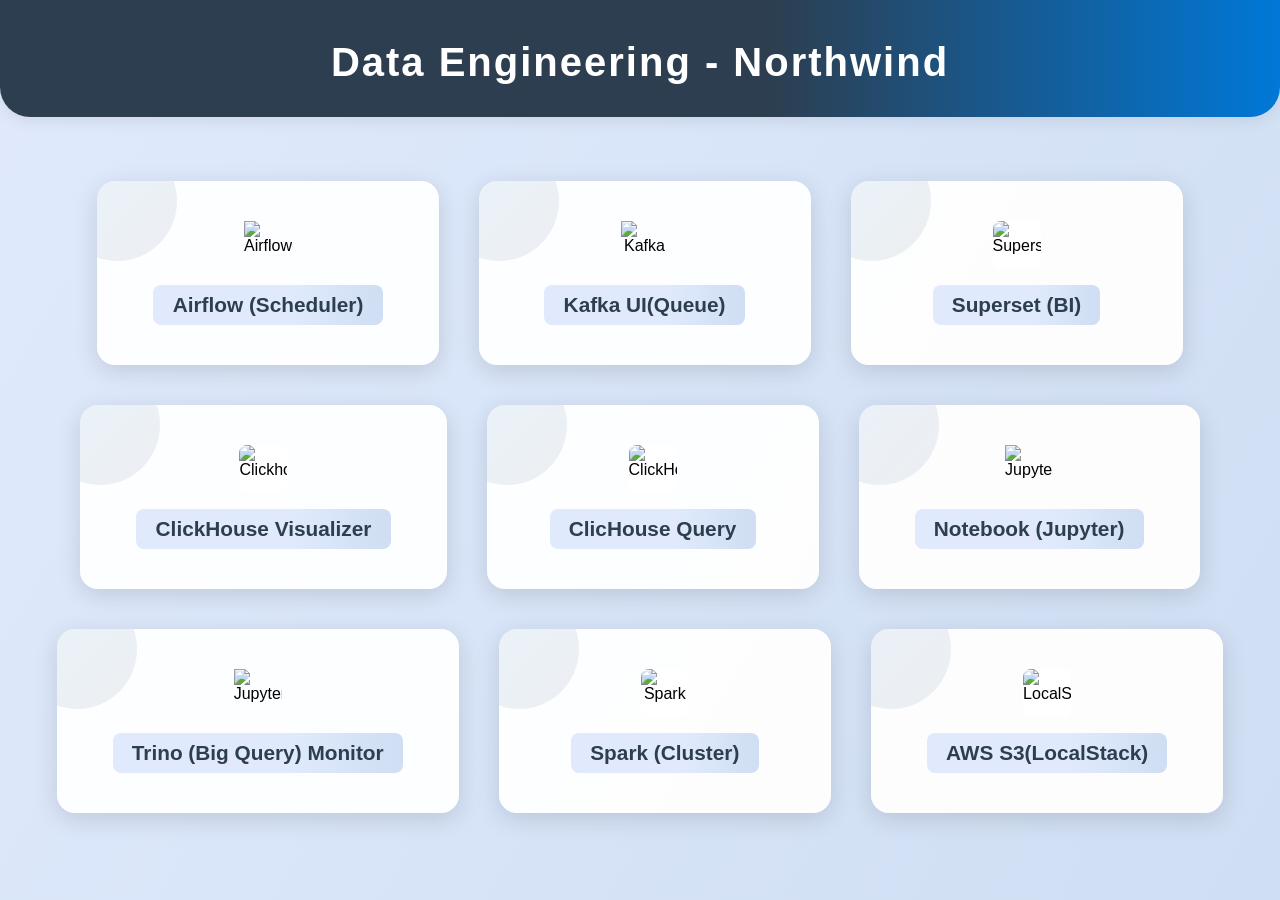
==== stack/home/index.html @ a934ee11 "Initial commit with current state from working branch" ====
<!DOCTYPE html>
<html lang="en">
<head>
    <meta charset="UTF-8">
    <meta name="viewport" content="width=device-width, initial-scale=1.0">
    <title>Northwind Data Engineering Infra</title>
    <style>
        body { font-family: 'Segoe UI', Arial, sans-serif; margin: 0; background: linear-gradient(120deg, #e0eafc, #cfdef3); min-height: 100vh; }
        .header {
            background: linear-gradient(90deg, #2d3e50 60%, #0078d7 100%);
            color: #fff;
            padding: 2.5rem 1rem 2rem 1rem;
            text-align: center;
            font-size: 2.5rem;
            letter-spacing: 2px;
            font-weight: 700;
            box-shadow: 0 4px 16px rgba(0,0,0,0.08);
            border-bottom-left-radius: 30px;
            border-bottom-right-radius: 30px;
        }
        .tiles {
            display: flex;
            flex-wrap: wrap;
            justify-content: center;
            gap: 2.5rem;
            margin: 4rem 0;
        }
        .tile {
            background: rgba(255,255,255,0.95);
            border-radius: 18px;
            box-shadow: 0 6px 24px rgba(0,0,0,0.13);
            padding: 2.5rem 3.5rem;
            min-width: 220px;
            text-align: center;
            transition: box-shadow 0.25s, transform 0.18s;
            position: relative;
            overflow: hidden;
        }
        .tile::before {
            content: '';
            position: absolute;
            top: -40px; left: -40px;
            width: 120px; height: 120px;
            background: linear-gradient(135deg, #0078d7 0%, #2d3e50 100%);
            opacity: 0.08;
            border-radius: 50%;
            z-index: 0;
        }
        .tile:hover {
            box-shadow: 0 12px 32px rgba(0,0,0,0.18);
            transform: translateY(-6px) scale(1.03);
        }
        .tile a {
            color: #2d3e50;
            text-decoration: none;
            font-weight: 600;
            font-size: 1.3rem;
            position: relative;
            z-index: 1;
            display: inline-block;
            padding: 0.5rem 1.2rem;
            border-radius: 8px;
            background: linear-gradient(90deg, #e0eafc 60%, #cfdef3 100%);
            transition: background 0.2s, color 0.2s;
        }
        .tile a:hover {
            color: #fff;
            background: linear-gradient(90deg, #0078d7 60%, #2d3e50 100%);
        }
        @media (max-width: 700px) {
            .tiles { flex-direction: column; align-items: center; gap: 1.5rem; }
            .tile { min-width: 80vw; padding: 2rem 1rem; }
        }
    </style>
</head>
<body>
    <div class="header">Data Engineering - Northwind</div>
    <div class="tiles">
        <div class="tile">
            <img src="https://cdn.jsdelivr.net/gh/devicons/devicon/icons/apacheairflow/apacheairflow-original.svg" alt="Airflow" style="width:48px;height:48px;margin-bottom:1rem;display:block;margin-left:auto;margin-right:auto;">
            <a href="http://localhost:8001" target="_blank">Airflow (Scheduler)</a>
        </div>
        <div class="tile">
            <img src="https://cdn.jsdelivr.net/gh/devicons/devicon/icons/apachekafka/apachekafka-original.svg" alt="Kafka" style="width:48px;height:48px;margin-bottom:1rem;display:block;margin-left:auto;margin-right:auto;">
            <a href="http://localhost:8003" target="_blank">Kafka UI(Queue)</a>
        </div>
        <div class="tile">
            <img src="https://avatars.githubusercontent.com/u/17177659?s=200&v=4" alt="Superset" style="width:48px;height:48px;margin-bottom:1rem;display:block;margin-left:auto;margin-right:auto;background:#fff;border-radius:8px;">
            <a href="http://localhost:8004/superset/welcome/" target="_blank">Superset (BI)</a>
        </div>
        <div class="tile">
            <img src="https://upload.wikimedia.org/wikipedia/commons/0/0e/Clickhouse.png" alt="Clickhouse" style="width:48px;height:48px;margin-bottom:1rem;display:block;margin-left:auto;margin-right:auto;background:#fff;border-radius:8px;">
            <a href="http://localhost:8006" target="_blank">ClickHouse Visualizer</a>
        </div>
        <div class="tile">
            <img src="https://upload.wikimedia.org/wikipedia/commons/0/0e/Clickhouse.png" alt="ClickHouse" style="width:48px;height:48px;margin-bottom:1rem;display:block;margin-left:auto;margin-right:auto;background:#fff;border-radius:8px;">
            <a href="http://localhost:8005" target="_blank">ClicHouse Query</a>
        </div>
        <div class="tile">
            <img src="https://cdn.jsdelivr.net/gh/devicons/devicon/icons/jupyter/jupyter-original.svg" alt="Jupyter" style="width:48px;height:48px;margin-bottom:1rem;display:block;margin-left:auto;margin-right:auto;">
            <a href="http://localhost:8008" target="_blank">Notebook (Jupyter)</a>
        </div>
        <div class="tile">
            <img src="https://cdn.jsdelivr.net/gh/devicons/devicon/icons/jupyter/jupyter-original.svg" alt="Jupyter" style="width:48px;height:48px;margin-bottom:1rem;display:block;margin-left:auto;margin-right:auto;">
            <a href="http://localhost:8007" target="_blank">Trino (Big Query) Monitor</a>
        </div>
        <div class="tile">
            <img src="https://upload.wikimedia.org/wikipedia/commons/f/f3/Apache_Spark_logo.svg" alt="Spark" style="width:48px;height:48px;margin-bottom:1rem;display:block;margin-left:auto;margin-right:auto;background:#fff;border-radius:8px;">
            <a href="http://localhost:8002" target="_blank">Spark (Cluster)</a>
        </div>
        <div class="tile">
            <img src="https://avatars.githubusercontent.com/u/37745308?s=200&v=4" alt="LocalStack" style="width:48px;height:48px;margin-bottom:1rem;display:block;margin-left:auto;margin-right:auto;background:#fff;border-radius:8px;">
            <a href="https://app.localstack.cloud/dashboard" target="_blank">AWS S3(LocalStack)</a>
        </div>

    </div>
</body>
</html>
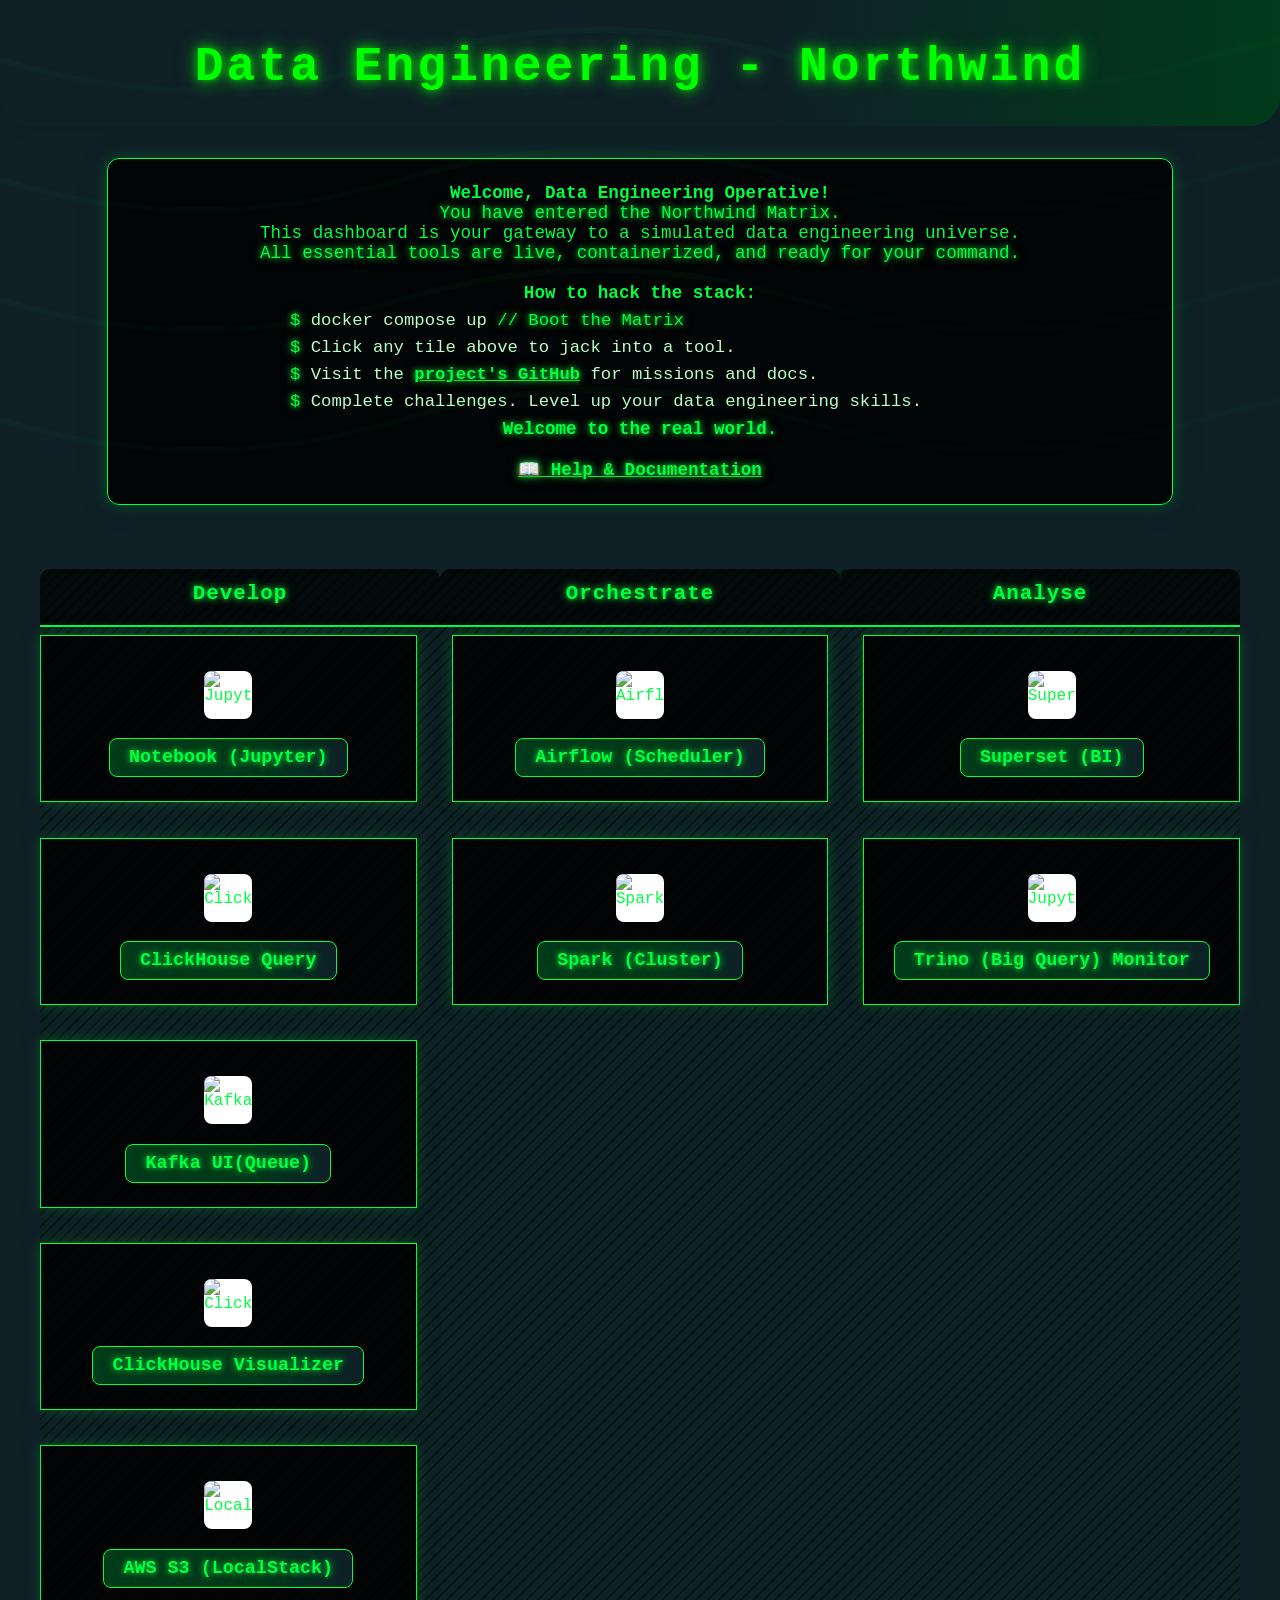
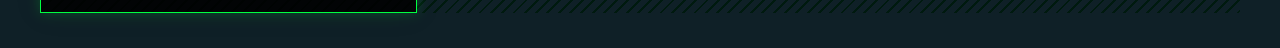
==== commit 9271654f: "updated home page" ====
--- a/stack/home/index.html
+++ b/stack/home/index.html
@@ -5,114 +5,284 @@
     <meta name="viewport" content="width=device-width, initial-scale=1.0">
     <title>Northwind Data Engineering Infra</title>
     <style>
-        body { font-family: 'Segoe UI', Arial, sans-serif; margin: 0; background: linear-gradient(120deg, #e0eafc, #cfdef3); min-height: 100vh; }
+        body {
+            font-family: 'Fira Mono', 'Consolas', 'Menlo', 'Monaco', monospace, 'Segoe UI', Arial, sans-serif;
+            margin: 0;
+            min-height: 100vh;
+            color: #00ff41;
+            /* Data pipeline background: animated flowing lines */
+            background: #0f2027;
+            position: relative;
+        }
+        body::before {
+            content: '';
+            position: fixed;
+            top: 0; left: 0; right: 0; bottom: 0;
+            pointer-events: none;
+            z-index: 0;
+            /* SVG background: animated data pipelines */
+            background: url('data:image/svg+xml;utf8,<svg width="100%25" height="100%25" xmlns="http://www.w3.org/2000/svg"><defs><linearGradient id="g1" x1="0" y1="0" x2="1" y2="1"><stop stop-color="%2300ff41" stop-opacity="0.18"/><stop offset="1" stop-color="%2300ff41" stop-opacity="0.05"/></linearGradient></defs><g><path d="M0 60 Q 200 120 400 60 T 800 60 T 1200 60 T 1600 60" stroke="url(%23g1)" stroke-width="6" fill="none"/><path d="M0 180 Q 200 240 400 180 T 800 180 T 1200 180 T 1600 180" stroke="url(%23g1)" stroke-width="6" fill="none"/><path d="M0 300 Q 200 360 400 300 T 800 300 T 1200 300 T 1600 300" stroke="url(%23g1)" stroke-width="6" fill="none"/><path d="M0 420 Q 200 480 400 420 T 800 420 T 1200 420 T 1600 420" stroke="url(%23g1)" stroke-width="6" fill="none"/></g></svg>');
+            background-size: cover;
+            opacity: 0.22;
+            animation: pipeline-flow 16s linear infinite;
+        }
+        @keyframes pipeline-flow {
+            0% { background-position-x: 0; }
+            100% { background-position-x: 400px; }
+        }
         .header {
-            background: linear-gradient(90deg, #2d3e50 60%, #0078d7 100%);
-            color: #fff;
+            background: linear-gradient(90deg, #0f2027 60%, #003b1a 100%);
+            color: #00ff41;
+            text-shadow: 0 0 8px #00ff41, 0 0 16px #003b1a;
+            letter-spacing: 3px;
+            font-family: 'Fira Mono', 'Consolas', 'Menlo', 'Monaco', monospace;
             padding: 2.5rem 1rem 2rem 1rem;
             text-align: center;
             font-size: 2.5rem;
-            letter-spacing: 2px;
             font-weight: 700;
             box-shadow: 0 4px 16px rgba(0,0,0,0.08);
             border-bottom-left-radius: 30px;
             border-bottom-right-radius: 30px;
         }
-        .tiles {
-            display: flex;
-            flex-wrap: wrap;
-            justify-content: center;
-            gap: 2.5rem;
-            margin: 4rem 0;
-        }
-        .tile {
-            background: rgba(255,255,255,0.95);
-            border-radius: 18px;
-            box-shadow: 0 6px 24px rgba(0,0,0,0.13);
-            padding: 2.5rem 3.5rem;
-            min-width: 220px;
+        .dashboard-grid-3 {
+            max-width: 1200px;
+            margin: 4rem auto 2rem auto;
+            background: rgba(255,255,255,0.01);
+        }
+        .dashboard-header-row-3 {
+            display: flex;
+            flex-direction: row;
+            justify-content: center;
+            align-items: stretch;
+            margin-bottom: 0.5rem;
+            width: 100%;
+        }
+        .dashboard-col-header {
+            flex: 1 1 0;
+            font-size: 1.3rem;
+            font-weight: 700;
+            color: #00ff41;
+            letter-spacing: 1px;
+            text-align: center;
+            border-bottom: 2px solid #00ff41;
+            padding-bottom: 0.5rem;
+            background: rgba(0,0,0,0.7);
+            border-radius: 10px 10px 0 0;
+            min-height: 48px;
+            display: flex;
+            align-items: center;
+            justify-content: center;
+            text-shadow: 0 0 6px #00ff41, 0 0 12px #003b1a;
+        }
+        .dashboard-columns {
+            display: flex;
+            flex-direction: row;
+            justify-content: center;
+            align-items: flex-start;
+            gap: 2.2rem;
+            width: 100%;
+        }
+        .dashboard-column {
+            display: flex;
+            flex-direction: column;
+            gap: 2.2rem;
+            flex: 1 1 0;
+            min-width: 0;
+            /* Make columns the same height as the tallest column */
+            align-items: stretch;
+        }
+        .dashboard-tile {
+            background: rgba(0, 0, 0, 0.85);
+            border: 1.5px solid #00ff41;
+            color: #00ff41;
+            box-shadow: 0 0 12px #00ff4133, 0 0 24px #003b1a22;
+            padding: 2.2rem 1.2rem 1.5rem 1.2rem;
+            min-width: 160px;
             text-align: center;
             transition: box-shadow 0.25s, transform 0.18s;
             position: relative;
             overflow: hidden;
-        }
-        .tile::before {
-            content: '';
-            position: absolute;
-            top: -40px; left: -40px;
-            width: 120px; height: 120px;
-            background: linear-gradient(135deg, #0078d7 0%, #2d3e50 100%);
-            opacity: 0.08;
-            border-radius: 50%;
-            z-index: 0;
-        }
-        .tile:hover {
-            box-shadow: 0 12px 32px rgba(0,0,0,0.18);
-            transform: translateY(-6px) scale(1.03);
-        }
-        .tile a {
-            color: #2d3e50;
+            display: flex;
+            flex-direction: column;
+            align-items: center;
+            justify-content: center;
+        }
+        .dashboard-tile img {
+            width: 48px;
+            height: 48px;
+            margin-bottom: 1rem;
+            background: #fff;
+            border-radius: 8px;
+            box-shadow: 0 2px 8px rgba(0,0,0,0.04);
+        }
+        .dashboard-tile a {
+            color: #00ff41;
+            background: linear-gradient(90deg, #003b1a 60%, #0f2027 100%);
+            border: 1px solid #00ff41;
+            text-shadow: 0 0 6px #00ff41, 0 0 12px #003b1a;
             text-decoration: none;
             font-weight: 600;
-            font-size: 1.3rem;
-            position: relative;
-            z-index: 1;
+            font-size: 1.15rem;
+            border-radius: 8px;
+            padding: 0.5rem 1.2rem;
+            margin-top: 0.2rem;
+            transition: background 0.2s, color 0.2s;
             display: inline-block;
-            padding: 0.5rem 1.2rem;
-            border-radius: 8px;
-            background: linear-gradient(90deg, #e0eafc 60%, #cfdef3 100%);
-            transition: background 0.2s, color 0.2s;
-        }
-        .tile a:hover {
-            color: #fff;
-            background: linear-gradient(90deg, #0078d7 60%, #2d3e50 100%);
-        }
-        @media (max-width: 700px) {
-            .tiles { flex-direction: column; align-items: center; gap: 1.5rem; }
-            .tile { min-width: 80vw; padding: 2rem 1rem; }
+        }
+        .dashboard-tile a:hover {
+            color: #0f2027;
+            background: linear-gradient(90deg, #00ff41 60%, #003b1a 100%);
+            border: 1px solid #00ff41;
+            text-shadow: 0 0 12px #00ff41, 0 0 24px #003b1a;
+        }
+        .dashboard-tile-empty {
+            background: none;
+            box-shadow: none;
+        }
+        .footer-box {
+            margin: 2rem auto 2.5rem auto;
+            max-width: 1000px;
+            background: #fffbe6;
+            border: 1px solid #ffe58f;
+            border-radius: 12px;
+            padding: 1.5rem 2rem;
+            font-size: 1.1rem;
+            color: #8c6d1f;
+            box-shadow: 0 2px 8px rgba(0,0,0,0.07);
+            text-align: center;
+            width: 90vw;
+            display: block;
+        }
+        @media (max-width: 1200px) {
+            .dashboard-grid-3 { max-width: 98vw; }
+            .footer-box { width: 95vw; }
+        }
+        @media (max-width: 900px) {
+            .dashboard-columns { flex-direction: column; gap: 1.2rem; }
+            .dashboard-column { min-width: unset; }
+            .dashboard-header-row-3 { flex-direction: column; }
+            .dashboard-col-header { font-size: 1.1rem; border-radius: 10px 10px 0 0; }
+            .dashboard-tile { min-width: 80vw; padding: 2rem 1rem; }
+        }
+        /* Matrix style overrides */
+        .matrix-header {
+            font-family: 'Courier New', Courier, monospace;
+            font-size: 3rem;
+            color: #00ff00;
+            text-shadow: 0 0 10px rgba(0,255,0,0.8), 0 0 20px rgba(0,255,0,0.6);
+        }
+        .matrix-footer {
+            background: rgba(0, 0, 0, 0.85);
+            border: 1.5px solid #00ff41;
+            color: #00ff41;
+            box-shadow: 0 0 16px #00ff4133, 0 0 32px #003b1a22;
+            font-family: 'Fira Mono', 'Consolas', 'Menlo', 'Monaco', monospace;
+        }
+        .matrix-glow {
+            color: #00ff41;
+            text-shadow: 0 0 6px #00ff41, 0 0 12px #003b1a;
+            font-family: 'Fira Mono', 'Consolas', 'Menlo', 'Monaco', monospace;
+        }
+        .matrix-list {
+            list-style-type: none;
+            padding: 0;
+            margin: 0;
+            text-align: left;
+            max-width: 700px;
+            margin: 0 auto;
+            font-size: 1.08rem;
+            color: #baffc9;
+        }
+        .matrix-list li {
+            margin: 0.5rem 0;
+            margin-bottom: 0.5rem;
+            font-family: 'Fira Mono', 'Consolas', 'Menlo', 'Monaco', monospace;
+        }
+        .matrix-link {
+            color: #00ff41 !important;
+            text-shadow: 0 0 6px #00ff41, 0 0 12px #003b1a;
+            font-weight: 700;
+            text-decoration: underline;
+            transition: color 0.2s;
+        }
+        .matrix-link:hover {
+            color: #baffc9 !important;
+            text-shadow: 0 0 12px #00ff41, 0 0 24px #003b1a;
+        }
+        .matrix-bg {
+            background: repeating-linear-gradient(135deg, #001a0f 0 2px, #0f2027 2px 8px);
         }
     </style>
 </head>
 <body>
-    <div class="header">Data Engineering - Northwind</div>
-    <div class="tiles">
-        <div class="tile">
-            <img src="https://cdn.jsdelivr.net/gh/devicons/devicon/icons/apacheairflow/apacheairflow-original.svg" alt="Airflow" style="width:48px;height:48px;margin-bottom:1rem;display:block;margin-left:auto;margin-right:auto;">
-            <a href="http://localhost:8001" target="_blank">Airflow (Scheduler)</a>
+    <div class="header matrix-header">Data Engineering - Northwind</div>
+    <div class="footer-box matrix-footer">
+        <strong>Welcome, Data Engineering Operative!</strong><br>
+        <span class="matrix-glow">You have entered the Northwind Matrix.</span><br>
+        <span class="matrix-desc">This dashboard is your gateway to a simulated data engineering universe.<br>
+        <span class="matrix-glow">All essential tools are live, containerized, and ready for your command.</span></span>
+        <br><br>
+        <strong>How to hack the stack:</strong>
+        <ul class="matrix-list">
+            <li><span class="matrix-glow">$</span> <code>docker compose up</code> <span class="matrix-glow">// Boot the Matrix</span></li>
+            <li><span class="matrix-glow">$</span> Click any tile above to jack into a tool.</li>
+            <li><span class="matrix-glow">$</span> Visit the <a href="https://github.com/marthala/databrick-local-simulator#readme" target="_blank" class="matrix-link">project's GitHub</a> for missions and docs.</li>
+            <li><span class="matrix-glow">$</span> Complete challenges. Level up your data engineering skills.</li>
+        </ul>
+        <span class="matrix-glow" style="font-weight:700;">Welcome to the real world.</span>
+        <br><br>
+        <a href="https://github.com/marthala/databrick-local-simulator#readme" target="_blank" class="matrix-link">📖 Help & Documentation</a>
+    </div>
+    <div class="dashboard-grid-3 matrix-bg">
+        <div class="dashboard-header-row-3">
+            <div class="dashboard-col-header">Develop</div>
+            <div class="dashboard-col-header">Orchestrate</div>
+            <div class="dashboard-col-header">Analyse</div>
         </div>
-        <div class="tile">
-            <img src="https://cdn.jsdelivr.net/gh/devicons/devicon/icons/apachekafka/apachekafka-original.svg" alt="Kafka" style="width:48px;height:48px;margin-bottom:1rem;display:block;margin-left:auto;margin-right:auto;">
-            <a href="http://localhost:8003" target="_blank">Kafka UI(Queue)</a>
+        <div class="dashboard-columns">
+            <div class="dashboard-column dashboard-column-1">
+                <div class="dashboard-tile">
+                    <img src="https://cdn.jsdelivr.net/gh/devicons/devicon/icons/jupyter/jupyter-original.svg" alt="Jupyter">
+                    <a href="http://localhost:8008" target="_blank">Notebook (Jupyter)</a>
+                </div>
+                <div class="dashboard-tile">
+                    <img src="https://upload.wikimedia.org/wikipedia/commons/0/0e/Clickhouse.png" alt="ClickHouse">
+                    <a href="http://localhost:8005" target="_blank">ClickHouse Query</a>
+                </div>
+                <div class="dashboard-tile">
+                    <img src="https://cdn.jsdelivr.net/gh/devicons/devicon/icons/apachekafka/apachekafka-original.svg" alt="Kafka">
+                    <a href="http://localhost:8003" target="_blank">Kafka UI(Queue)</a>
+                </div>
+                <div class="dashboard-tile">
+                    <img src="https://upload.wikimedia.org/wikipedia/commons/0/0e/Clickhouse.png" alt="Clickhouse">
+                    <a href="http://localhost:8006" target="_blank">ClickHouse Visualizer</a>
+                </div>
+                <div class="dashboard-tile">
+                    <img src="https://avatars.githubusercontent.com/u/37745308?s=200&v=4" alt="LocalStack">
+                    <a href="https://app.localstack.cloud/dashboard" target="_blank">AWS S3 (LocalStack)</a>
+                </div>
+            </div>
+            <div class="dashboard-column dashboard-column-2">
+                <div class="dashboard-tile">
+                    <img src="https://cdn.jsdelivr.net/gh/devicons/devicon/icons/apacheairflow/apacheairflow-original.svg" alt="Airflow">
+                    <a href="http://localhost:8001" target="_blank">Airflow (Scheduler)</a>
+                </div>
+                <div class="dashboard-tile">
+                    <img src="https://upload.wikimedia.org/wikipedia/commons/f/f3/Apache_Spark_logo.svg" alt="Spark">
+                    <a href="http://localhost:8002" target="_blank">Spark (Cluster)</a>
+                </div>
+            </div>
+            <div class="dashboard-column dashboard-column-3">
+                <div class="dashboard-tile">
+                    <img src="https://avatars.githubusercontent.com/u/17177659?s=200&v=4" alt="Superset">
+                    <a href="http://localhost:8004/superset/welcome/" target="_blank">Superset (BI)</a>
+                </div>
+                <div class="dashboard-tile">
+                    <img src="https://cdn.jsdelivr.net/gh/devicons/devicon/icons/jupyter/jupyter-original.svg" alt="Jupyter">
+                    <a href="http://localhost:8007" target="_blank">Trino (Big Query) Monitor</a>
+                </div>
+            </div>
         </div>
-        <div class="tile">
-            <img src="https://avatars.githubusercontent.com/u/17177659?s=200&v=4" alt="Superset" style="width:48px;height:48px;margin-bottom:1rem;display:block;margin-left:auto;margin-right:auto;background:#fff;border-radius:8px;">
-            <a href="http://localhost:8004/superset/welcome/" target="_blank">Superset (BI)</a>
-        </div>
-        <div class="tile">
-            <img src="https://upload.wikimedia.org/wikipedia/commons/0/0e/Clickhouse.png" alt="Clickhouse" style="width:48px;height:48px;margin-bottom:1rem;display:block;margin-left:auto;margin-right:auto;background:#fff;border-radius:8px;">
-            <a href="http://localhost:8006" target="_blank">ClickHouse Visualizer</a>
-        </div>
-        <div class="tile">
-            <img src="https://upload.wikimedia.org/wikipedia/commons/0/0e/Clickhouse.png" alt="ClickHouse" style="width:48px;height:48px;margin-bottom:1rem;display:block;margin-left:auto;margin-right:auto;background:#fff;border-radius:8px;">
-            <a href="http://localhost:8005" target="_blank">ClicHouse Query</a>
-        </div>
-        <div class="tile">
-            <img src="https://cdn.jsdelivr.net/gh/devicons/devicon/icons/jupyter/jupyter-original.svg" alt="Jupyter" style="width:48px;height:48px;margin-bottom:1rem;display:block;margin-left:auto;margin-right:auto;">
-            <a href="http://localhost:8008" target="_blank">Notebook (Jupyter)</a>
-        </div>
-        <div class="tile">
-            <img src="https://cdn.jsdelivr.net/gh/devicons/devicon/icons/jupyter/jupyter-original.svg" alt="Jupyter" style="width:48px;height:48px;margin-bottom:1rem;display:block;margin-left:auto;margin-right:auto;">
-            <a href="http://localhost:8007" target="_blank">Trino (Big Query) Monitor</a>
-        </div>
-        <div class="tile">
-            <img src="https://upload.wikimedia.org/wikipedia/commons/f/f3/Apache_Spark_logo.svg" alt="Spark" style="width:48px;height:48px;margin-bottom:1rem;display:block;margin-left:auto;margin-right:auto;background:#fff;border-radius:8px;">
-            <a href="http://localhost:8002" target="_blank">Spark (Cluster)</a>
-        </div>
-        <div class="tile">
-            <img src="https://avatars.githubusercontent.com/u/37745308?s=200&v=4" alt="LocalStack" style="width:48px;height:48px;margin-bottom:1rem;display:block;margin-left:auto;margin-right:auto;background:#fff;border-radius:8px;">
-            <a href="https://app.localstack.cloud/dashboard" target="_blank">AWS S3(LocalStack)</a>
-        </div>
-
     </div>
 </body>
 </html>
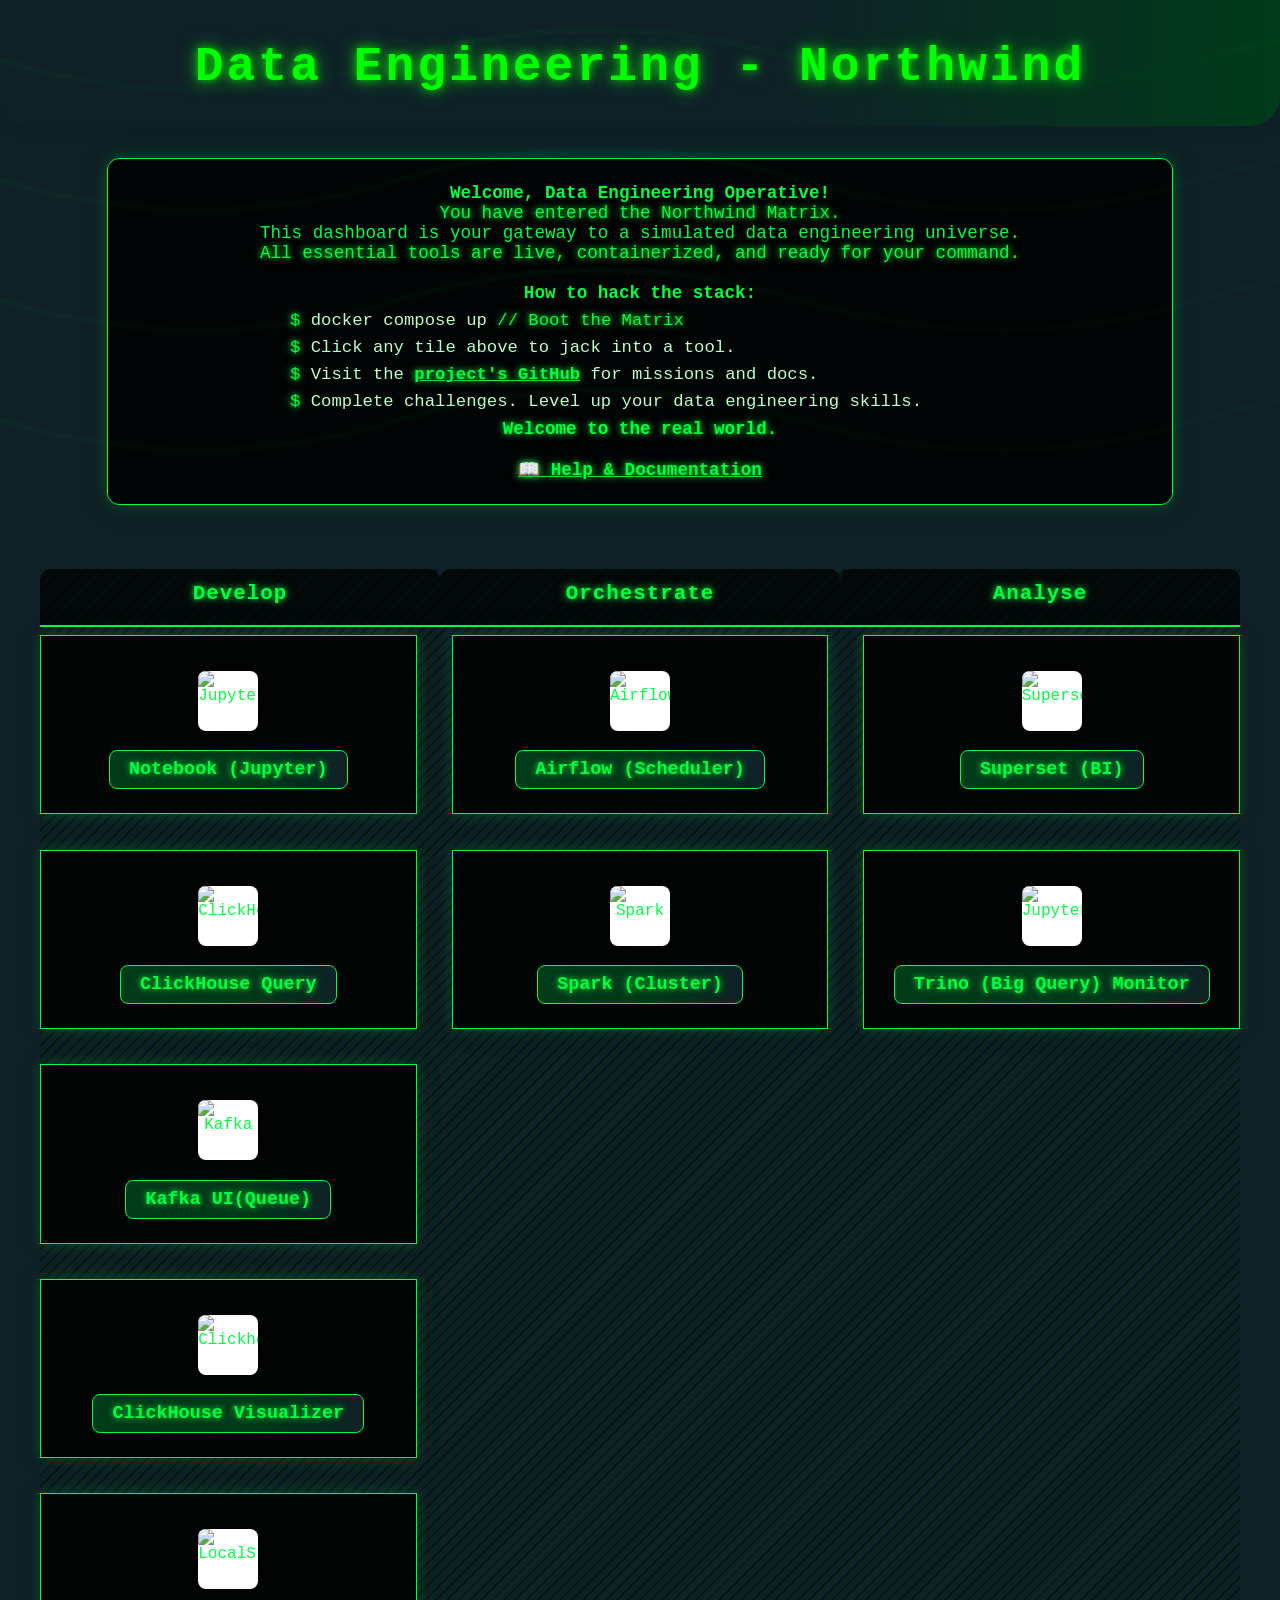
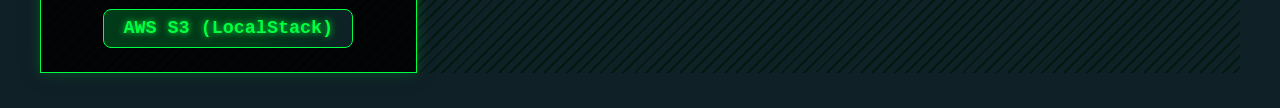
==== commit 7a0cb170: "documentation added" ====
--- a/stack/home/index.html
+++ b/stack/home/index.html
@@ -108,8 +108,8 @@
             justify-content: center;
         }
         .dashboard-tile img {
-            width: 48px;
-            height: 48px;
+            width: 60px;
+            height: 60px;
             margin-bottom: 1rem;
             background: #fff;
             border-radius: 8px;
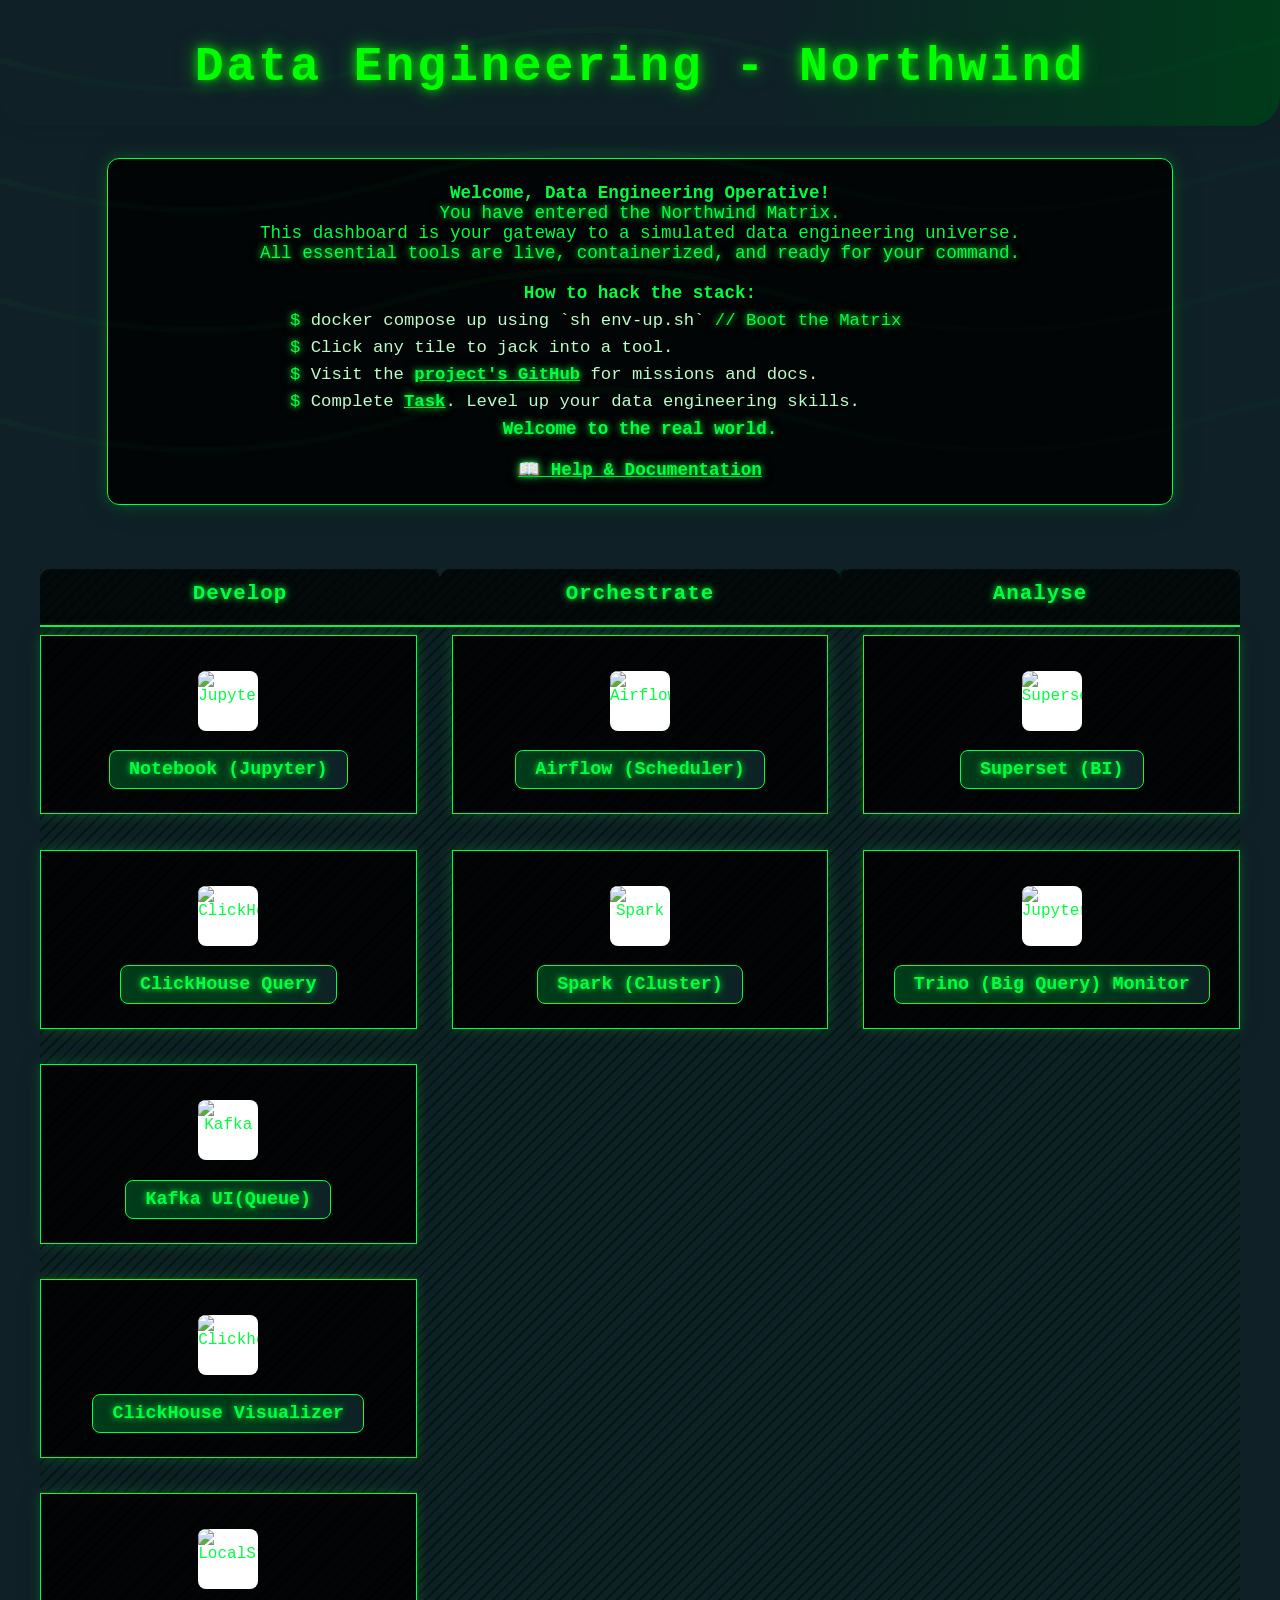
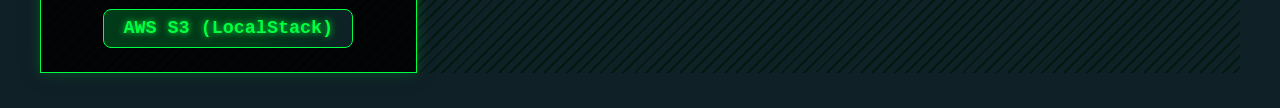
==== commit 9477248b: "documentation updated" ====
--- a/stack/home/index.html
+++ b/stack/home/index.html
@@ -224,14 +224,14 @@
         <br><br>
         <strong>How to hack the stack:</strong>
         <ul class="matrix-list">
-            <li><span class="matrix-glow">$</span> <code>docker compose up</code> <span class="matrix-glow">// Boot the Matrix</span></li>
-            <li><span class="matrix-glow">$</span> Click any tile above to jack into a tool.</li>
-            <li><span class="matrix-glow">$</span> Visit the <a href="https://github.com/marthala/databrick-local-simulator#readme" target="_blank" class="matrix-link">project's GitHub</a> for missions and docs.</li>
-            <li><span class="matrix-glow">$</span> Complete challenges. Level up your data engineering skills.</li>
+            <li><span class="matrix-glow">$</span> <code>docker compose up using `sh env-up.sh`</code> <span class="matrix-glow">// Boot the Matrix</span></li>
+            <li><span class="matrix-glow">$</span> Click any tile to jack into a tool.</li>
+            <li><span class="matrix-glow">$</span> Visit the <a href="https://github.com/maarthala/databrick-local-simulator#readme" target="_blank" class="matrix-link">project's GitHub</a> for missions and docs.</li>
+            <li><span class="matrix-glow">$</span> Complete <a href="https://github.com/maarthala/databrick-local-simulator/blob/main/Tasks.md" target="_blank" class="matrix-link">Task</a>. Level up your data engineering skills.</li>
         </ul>
         <span class="matrix-glow" style="font-weight:700;">Welcome to the real world.</span>
         <br><br>
-        <a href="https://github.com/marthala/databrick-local-simulator#readme" target="_blank" class="matrix-link">📖 Help & Documentation</a>
+        <a href="https://github.com/maarthala/databrick-local-simulator#readme" target="_blank" class="matrix-link">📖 Help & Documentation</a>
     </div>
     <div class="dashboard-grid-3 matrix-bg">
         <div class="dashboard-header-row-3">
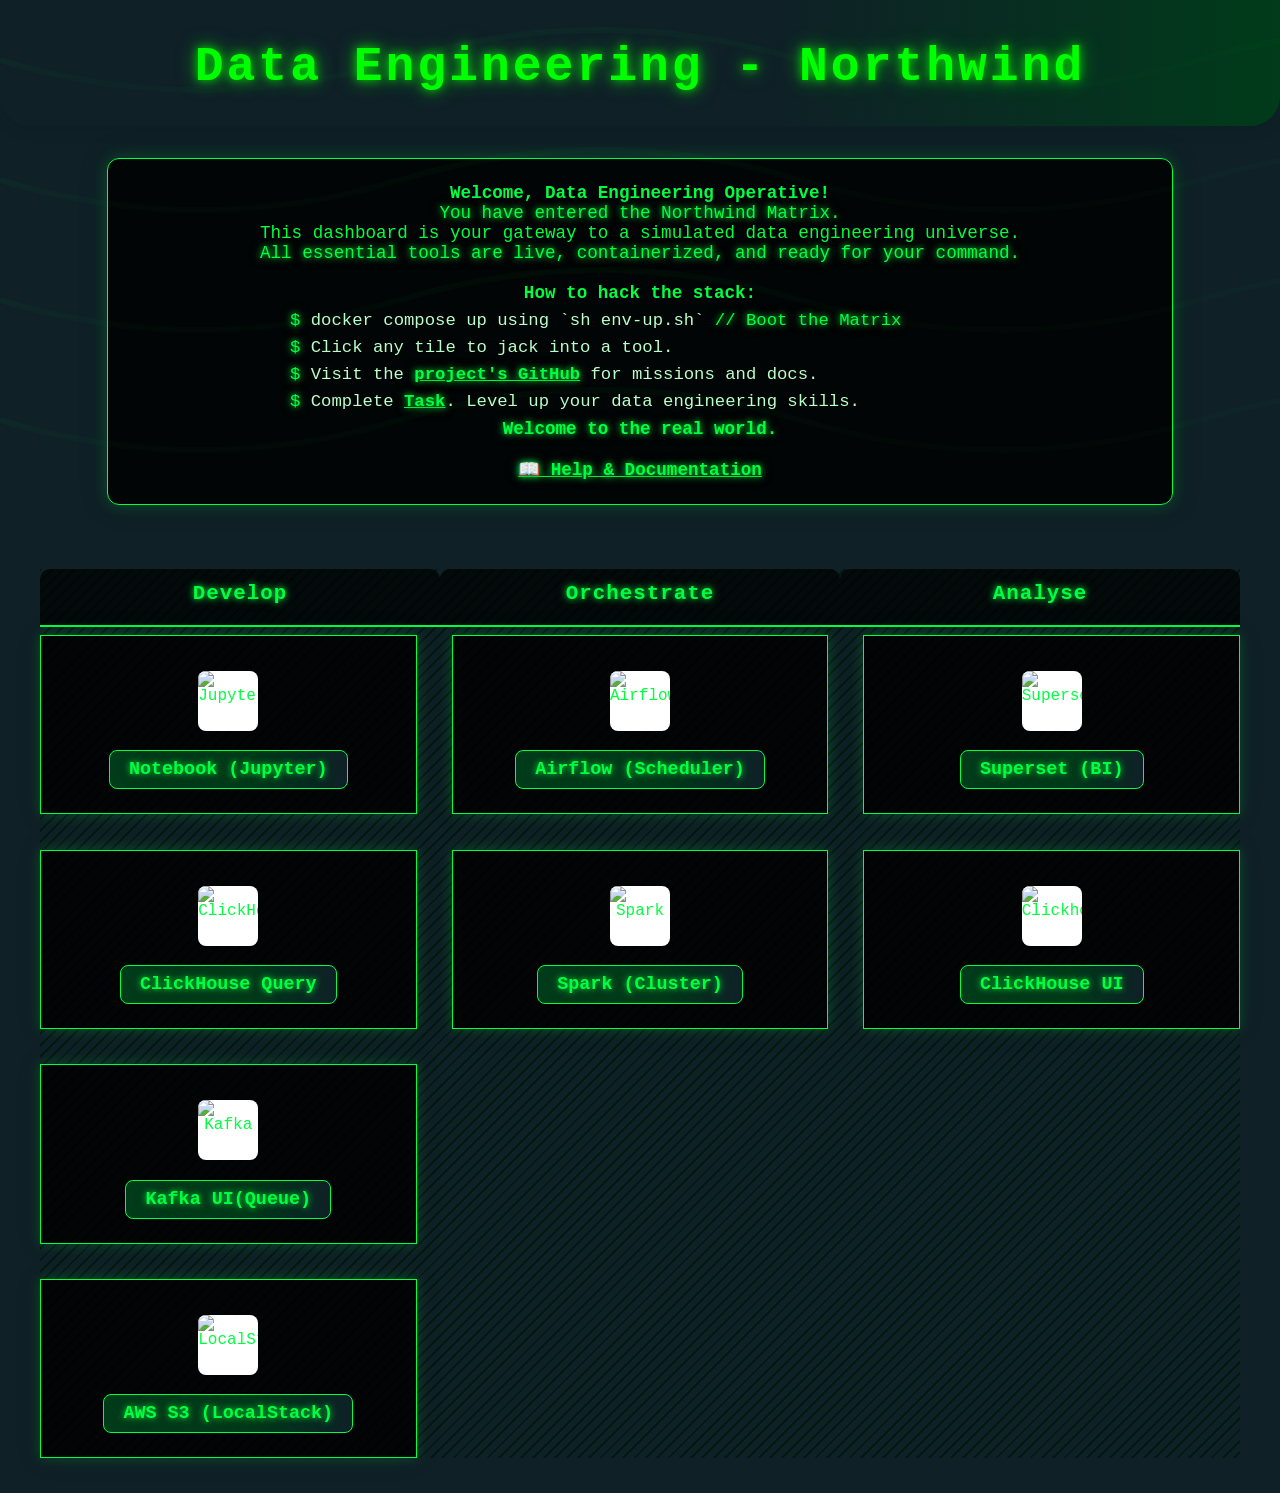
==== commit 940fb270: "find java home dynamically" ====
--- a/stack/home/index.html
+++ b/stack/home/index.html
@@ -254,10 +254,6 @@
                     <a href="http://localhost:8003" target="_blank">Kafka UI(Queue)</a>
                 </div>
                 <div class="dashboard-tile">
-                    <img src="https://upload.wikimedia.org/wikipedia/commons/0/0e/Clickhouse.png" alt="Clickhouse">
-                    <a href="http://localhost:8006" target="_blank">ClickHouse Visualizer</a>
-                </div>
-                <div class="dashboard-tile">
                     <img src="https://avatars.githubusercontent.com/u/37745308?s=200&v=4" alt="LocalStack">
                     <a href="https://app.localstack.cloud/dashboard" target="_blank">AWS S3 (LocalStack)</a>
                 </div>
@@ -277,9 +273,9 @@
                     <img src="https://avatars.githubusercontent.com/u/17177659?s=200&v=4" alt="Superset">
                     <a href="http://localhost:8004/superset/welcome/" target="_blank">Superset (BI)</a>
                 </div>
-                <div class="dashboard-tile">
-                    <img src="https://cdn.jsdelivr.net/gh/devicons/devicon/icons/jupyter/jupyter-original.svg" alt="Jupyter">
-                    <a href="http://localhost:8007" target="_blank">Trino (Big Query) Monitor</a>
+                    <div class="dashboard-tile">
+                    <img src="https://upload.wikimedia.org/wikipedia/commons/0/0e/Clickhouse.png" alt="Clickhouse">
+                    <a href="http://localhost:8006" target="_blank">ClickHouse UI</a>
                 </div>
             </div>
         </div>
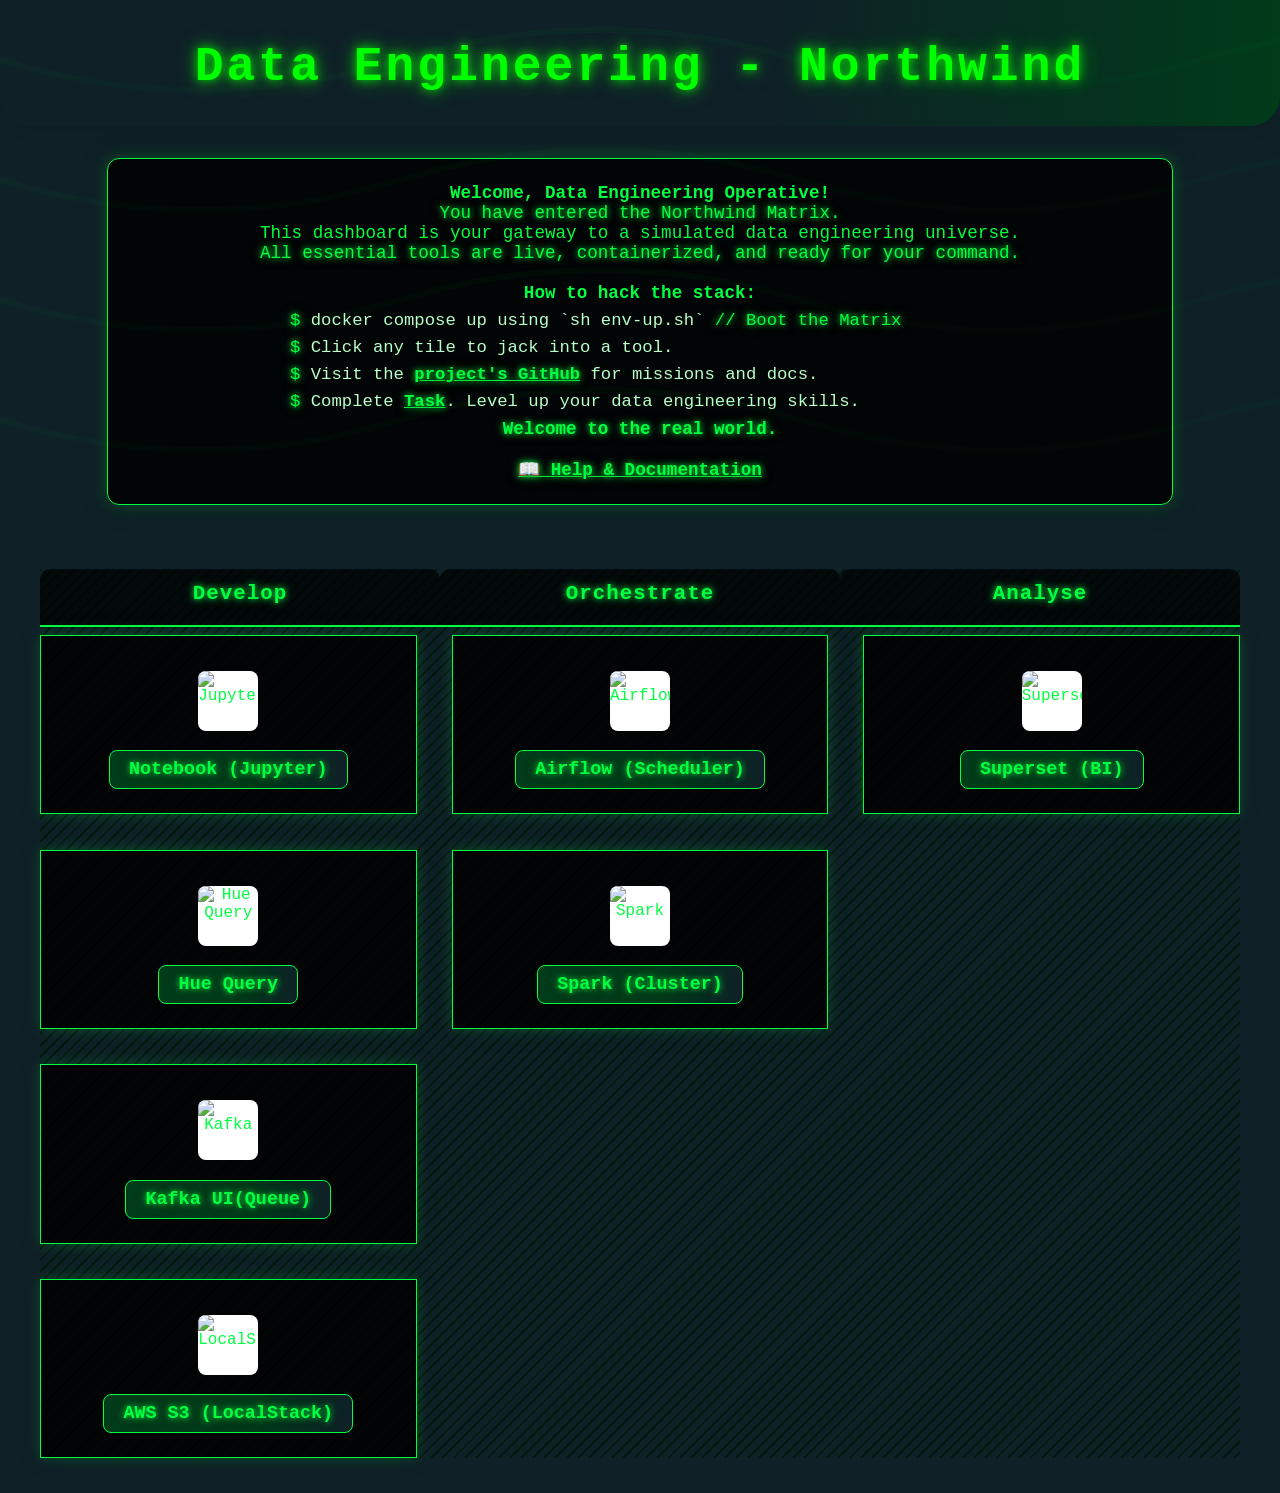
==== commit fd2ef840: "feat: add hue ui" ====
--- a/stack/home/index.html
+++ b/stack/home/index.html
@@ -246,8 +246,8 @@
                     <a href="http://localhost:8008" target="_blank">Notebook (Jupyter)</a>
                 </div>
                 <div class="dashboard-tile">
-                    <img src="https://upload.wikimedia.org/wikipedia/commons/0/0e/Clickhouse.png" alt="ClickHouse">
-                    <a href="http://localhost:8005" target="_blank">ClickHouse Query</a>
+                    <img src="https://logovectorseek.com/wp-content/uploads/2021/08/hue-gethue-com-logo-vector.png" alt="Hue Query">
+                    <a href="http://localhost:8009" target="_blank">Hue Query</a>
                 </div>
                 <div class="dashboard-tile">
                     <img src="https://cdn.jsdelivr.net/gh/devicons/devicon/icons/apachekafka/apachekafka-original.svg" alt="Kafka">
@@ -272,11 +272,6 @@
                 <div class="dashboard-tile">
                     <img src="https://avatars.githubusercontent.com/u/17177659?s=200&v=4" alt="Superset">
                     <a href="http://localhost:8004/superset/welcome/" target="_blank">Superset (BI)</a>
-                </div>
-                    <div class="dashboard-tile">
-                    <img src="https://upload.wikimedia.org/wikipedia/commons/0/0e/Clickhouse.png" alt="Clickhouse">
-                    <a href="http://localhost:8006" target="_blank">ClickHouse UI</a>
-                </div>
             </div>
         </div>
     </div>
